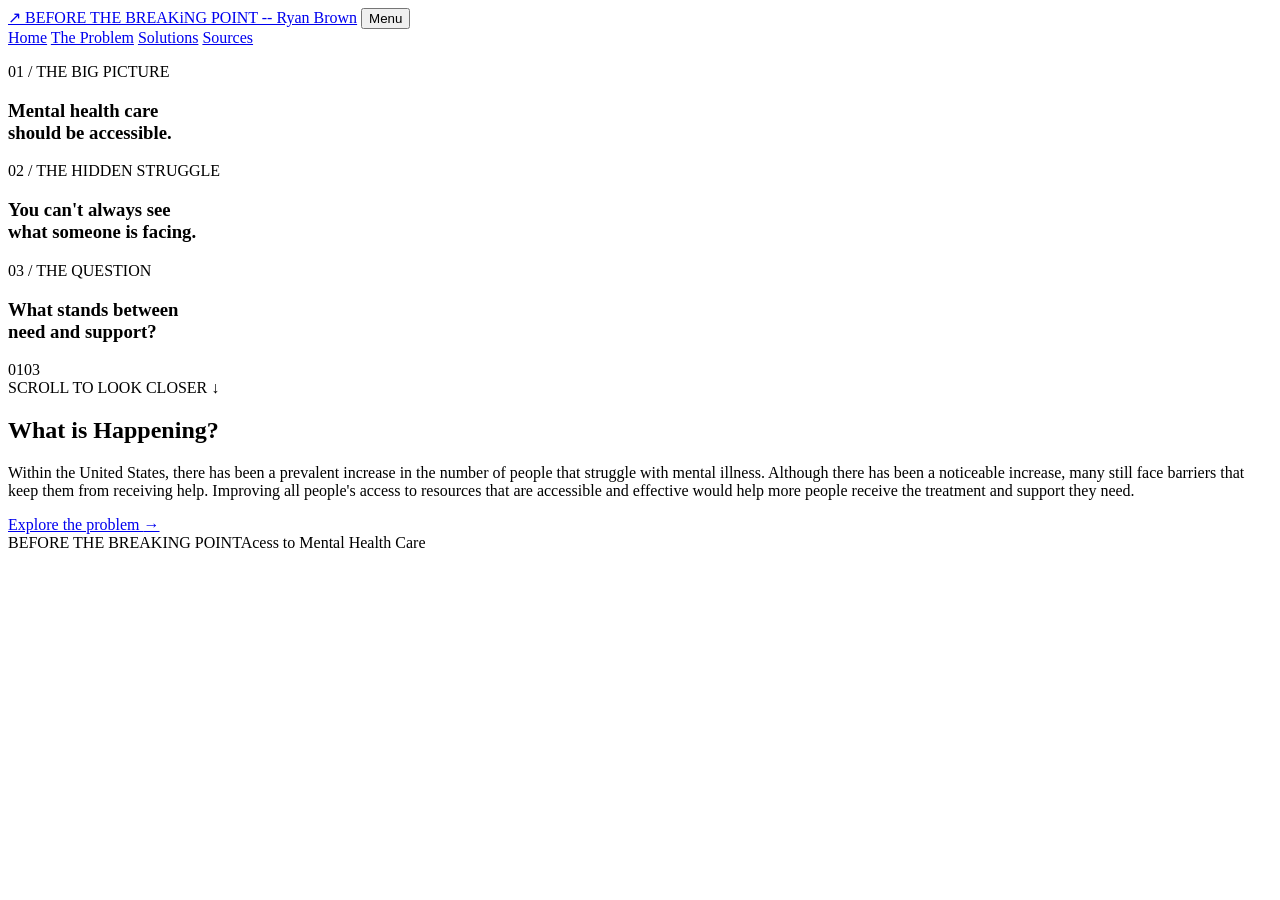
==== index.html @ 6b834db7 "Add files via upload" ====
<!doctype html>
<html lang="en">
<head>
  <meta charset="utf-8">
  <meta name="viewport" content="width=device-width, initial-scale=1">
  <meta name="description" content="Home — Before the Breaking Point">
  <title>Home — Before the Breaking Point</title>
  <link rel="stylesheet" href="assets/style.css">
  <script src="assets/site.js" defer></script>
</head>
<body>
  <header class="site-header">
    <a class="brand" href="index.html"><span class="brand-mark">↗</span> BEFORE THE BREAKiNG POINT -- Ryan Brown</a>
    <button class="menu-toggle" aria-expanded="false" aria-controls="site-nav">Menu</button>
    <nav id="site-nav" class="site-nav" aria-label="Main navigation"><a class="active" href="index.html">Home</a>
<a  href="problem.html">The Problem</a>
<a  href="solutions.html">Solutions</a>
<a  href="sources.html">Sources</a></nav>
  </header>
  <main>
    <section class="zoom-journey" aria-label="Home scroll zoom story">
      <div class="zoom-stage">
        
      <article class="zoom-scene scene-0" data-index="0" style="--scene-image:url('https://flushinghospital.org/newsletter/wp-content/uploads/2024/11/GettyImages-1886286537.jpg')">
        <div class="scene-tint"></div>
        <div class="scene-copy">
          <p class="eyebrow">01 / THE BIG PICTURE</p>
          <h1>Mental health care<br>should be accessible.</h1>
        </div>
      </article>
      <article class="zoom-scene scene-1" data-index="1" style="--scene-image:url('https://www.ellucian.com/files/2026-08/news-image-new-ellucian-survey-finds-56-college-students-are-employed-full-time-89-would-change.jpg')">
        <div class="scene-tint"></div>
        <div class="scene-copy">
          <p class="eyebrow">02 / THE HIDDEN STRUGGLE</p>
          <h1>You can't always see<br>what someone is facing.</h1>
        </div>
      </article>
      <article class="zoom-scene scene-2" data-index="2" style="--scene-image:url('https://cdn.sanity.io/images/eztzxh9q/production/2fc4158123b849e91a7dadde1c48cd5a7615008e-2120x1414.jpg?w=828&q=75&fit=clip&auto=format')">
        <div class="scene-tint"></div>
        <div class="scene-copy">
          <p class="eyebrow">03 / THE QUESTION</p>
          <h1>What stands between<br>need and support?</h1>
        </div>
      </article>
        <div class="progress"><span id="progress-number">01</span><span class="progress-track"><i id="progress-fill"></i></span><span>03</span></div>
        <div class="scroll-hint">SCROLL TO LOOK CLOSER <span>↓</span></div>
      </div>
      <div class="scroll-length" aria-hidden="true"><div></div><div></div><div></div></div>
    </section>
    <section class="page-content">
      <h2>What is Happening?</h2>
      <p class="content-intro">Within the United States, there has been a prevalent increase in the number of people that struggle with mental illness. Although there has been a noticeable increase, many still face barriers that keep them from receiving help. Improving all people's access to resources that are accessible and effective would help more people receive the treatment and support they need.</p>
      
      
      <a class="next-button" href="problem.html">Explore the problem <span aria-hidden="true">→</span></a>
    </section>
  </main>
  <footer><span>BEFORE THE BREAKING POINT</span><span>Acess to Mental Health Care</span></footer>
</body>
</html>
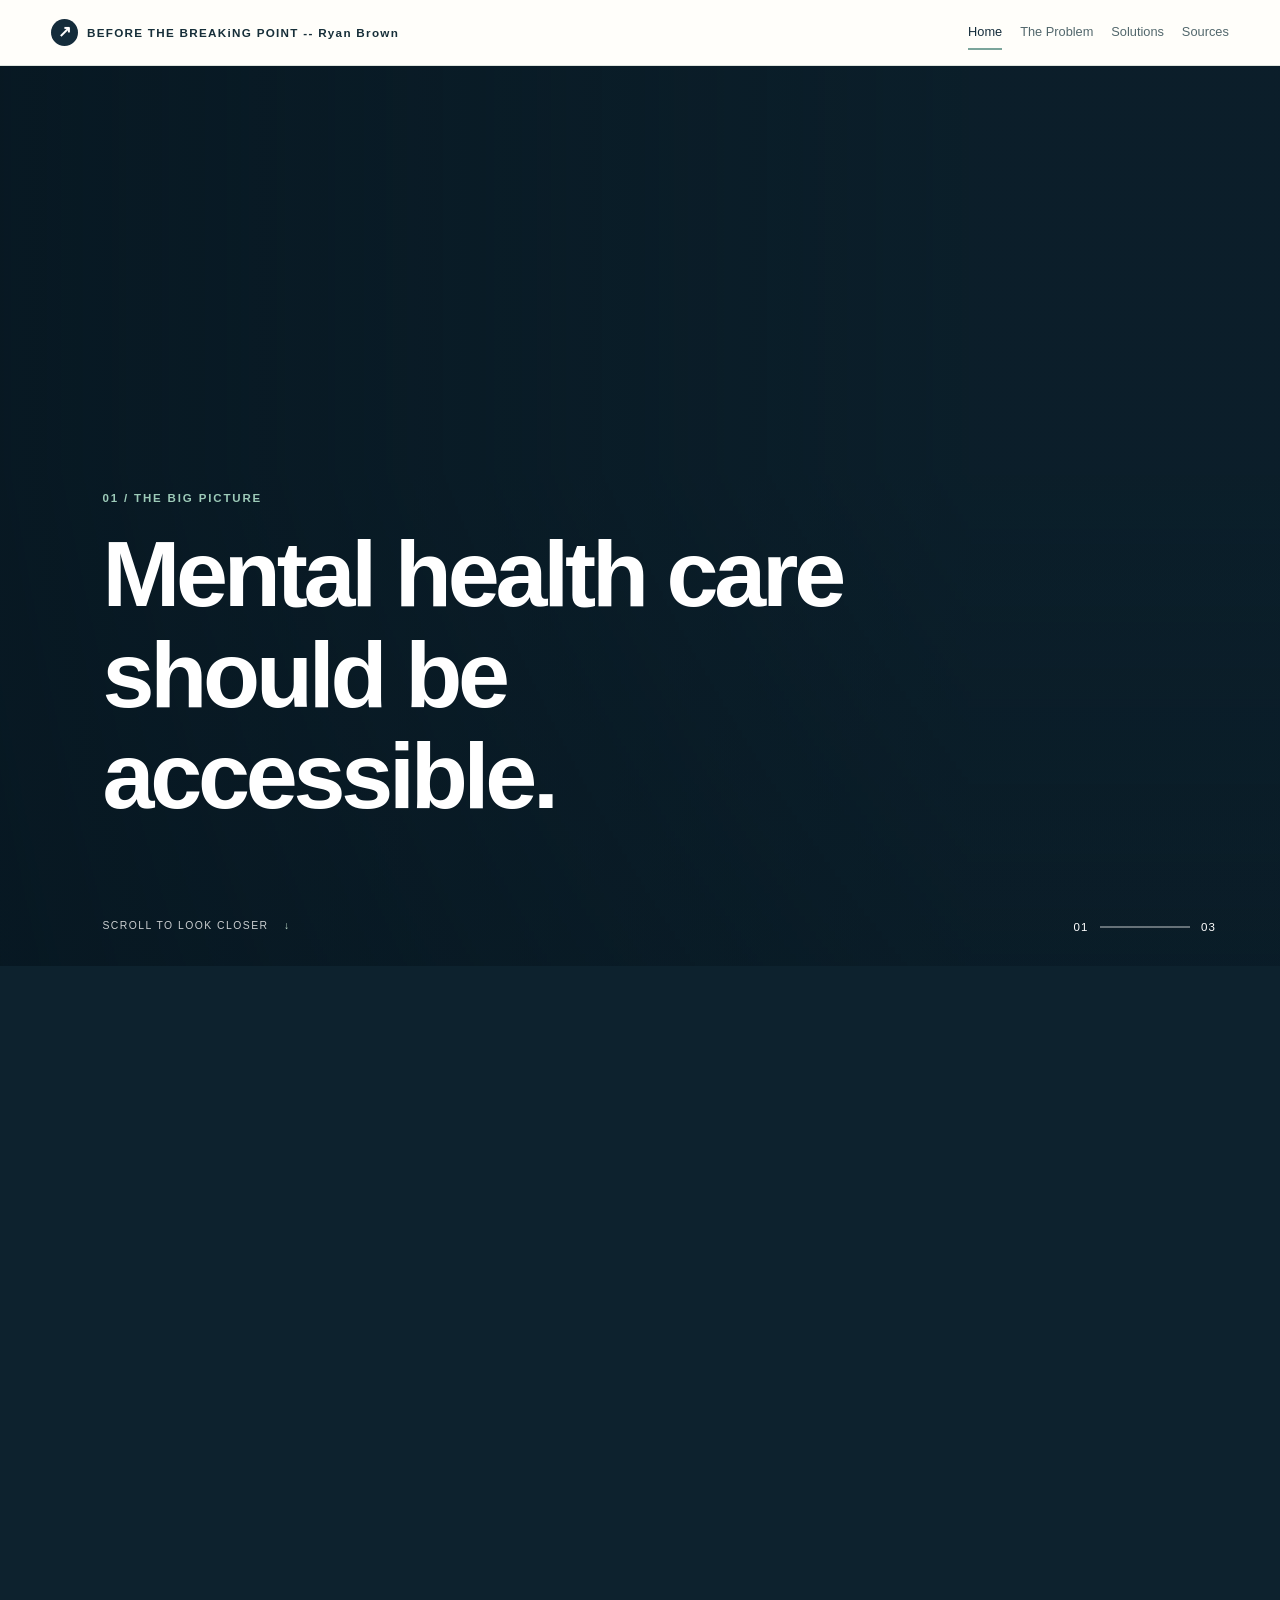
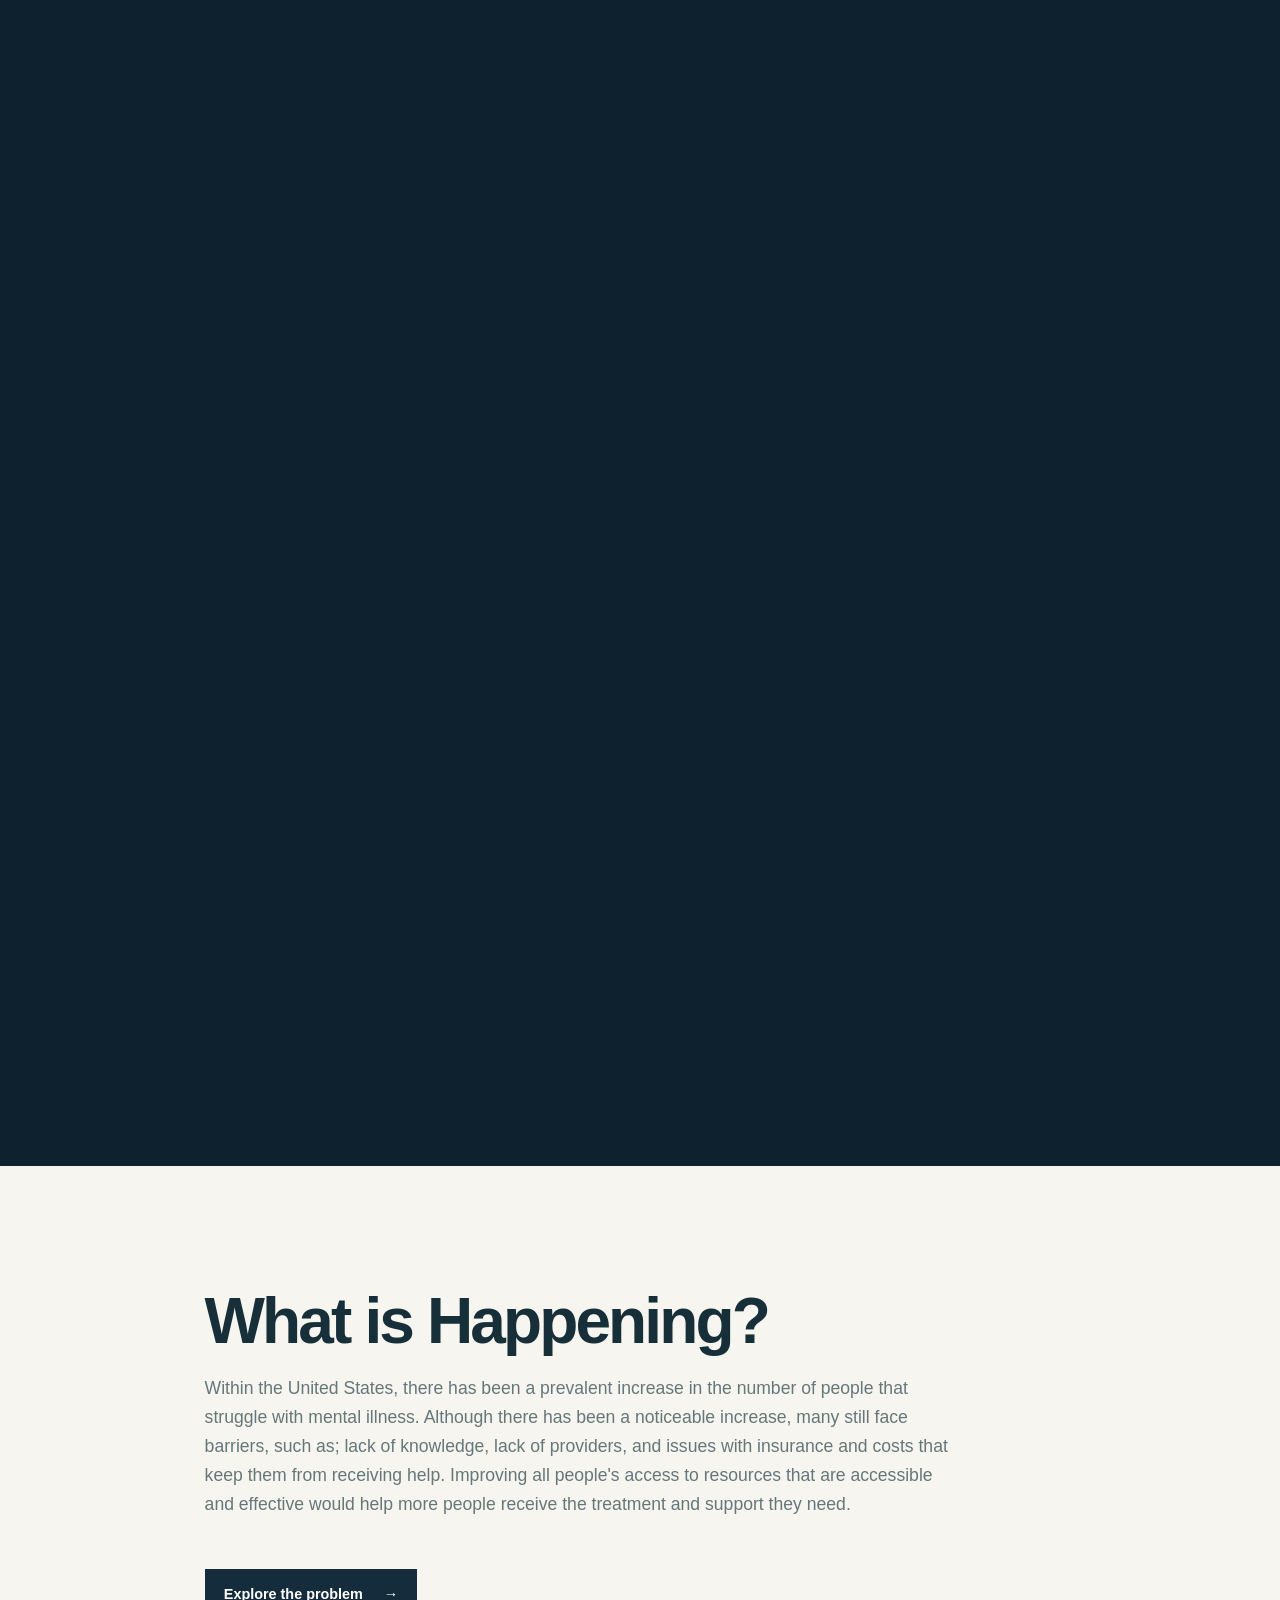
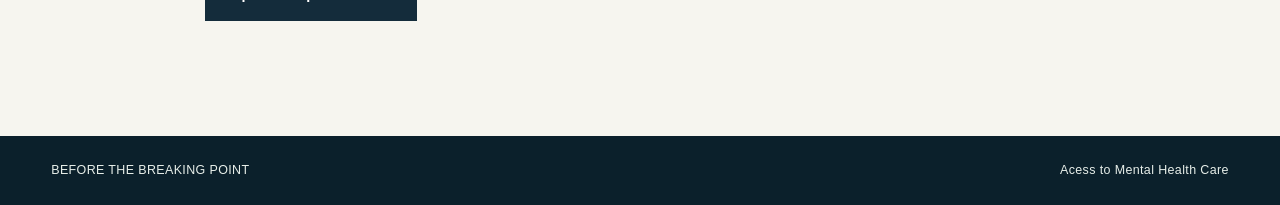
==== commit 3c8ba07c: "Update index.html" ====
--- a/index.html
+++ b/index.html
@@ -49,7 +49,7 @@
     </section>
     <section class="page-content">
       <h2>What is Happening?</h2>
-      <p class="content-intro">Within the United States, there has been a prevalent increase in the number of people that struggle with mental illness. Although there has been a noticeable increase, many still face barriers that keep them from receiving help. Improving all people's access to resources that are accessible and effective would help more people receive the treatment and support they need.</p>
+      <p class="content-intro">Within the United States, there has been a prevalent increase in the number of people that struggle with mental illness. Although there has been a noticeable increase, many still face barriers, such as; lack of knowledge, lack of providers, and issues with insurance and costs that keep them from receiving help. Improving all people's access to resources that are accessible and effective would help more people receive the treatment and support they need.</p>
       
       
       <a class="next-button" href="problem.html">Explore the problem <span aria-hidden="true">→</span></a>
@@ -57,4 +57,4 @@
   </main>
   <footer><span>BEFORE THE BREAKING POINT</span><span>Acess to Mental Health Care</span></footer>
 </body>
-</html>+</html>
--- a/assets/style.css
+++ b/assets/style.css
@@ -0,0 +1,67 @@
+@import url('https://fonts.googleapis.com/css2?family=DM+Sans:wght@400;500;600;700&family=Manrope:wght@400;500;600;700;800&display=swap');
+:root{--navy:#142c3b;--teal:#7ba59b;--green:#c3dfce;--cream:#f6f5ef;--paper:#fffefa;--ink:#172f39;--muted:#66777a}
+*{box-sizing:border-box}html{scroll-behavior:smooth}body{margin:0;background:var(--cream);color:var(--ink);font-family:"DM Sans",sans-serif;line-height:1.65}a{color:inherit}
+.site-header{position:sticky;top:0;z-index:100;display:flex;justify-content:space-between;align-items:center;gap:1.2rem;padding:.9rem clamp(1rem,4vw,3.5rem);background:rgba(255,254,250,.95);backdrop-filter:blur(14px);border-bottom:1px solid #dfe5df}
+.brand{display:inline-flex;align-items:center;gap:.55rem;text-decoration:none;font-size:.73rem;font-weight:800;letter-spacing:.11em;white-space:nowrap}.brand-mark{display:grid;place-items:center;width:27px;height:27px;border-radius:50%;background:var(--navy);color:white;font-size:1rem}
+.site-nav{display:flex;align-items:center;gap:clamp(.55rem,1.4vw,1.2rem)}.site-nav a{font-size:.8rem;text-decoration:none;color:#52676c;padding:.4rem 0;border-bottom:2px solid transparent}.site-nav a:hover,.site-nav a.active{color:var(--navy);border-color:var(--teal)}.menu-toggle{display:none;background:transparent;border:1px solid #dfe5df;border-radius:99px;padding:.5rem .85rem}
+h1,h2,h3{font-family:Manrope,sans-serif;letter-spacing:-.045em;line-height:1.08}h1{font-size:clamp(3rem,7.3vw,7rem);margin:.5rem 0 1.4rem;font-weight:700}h2{font-size:clamp(2.4rem,5vw,4.8rem);margin:.4rem 0 1rem}.eyebrow{margin:0 0 1rem;color:#9dcbb9;font-size:.72rem;font-weight:800;letter-spacing:.16em;text-transform:uppercase}
+.zoom-journey{position:relative;height:300vh;background:#0d222e}.zoom-stage{position:sticky;top:0;height:calc(100vh - 0px);overflow:hidden;isolation:isolate;background:#0d222e}
+.zoom-scene{position:absolute;inset:0;visibility:hidden;opacity:0;overflow:hidden;background-image:var(--scene-image);background-size:cover;background-position:center;transform:scale(1);transform-origin:var(--focus-x,65%) var(--focus-y,43%);will-change:transform,clip-path,opacity}
+.zoom-scene::before{content:"";position:absolute;inset:-3%;background-image:var(--scene-image);background-size:cover;background-position:center;transform:scale(1.02);will-change:transform}
+.zoom-scene.active{visibility:visible}
+.scene-tint{position:absolute;inset:0;z-index:1;background:linear-gradient(90deg,rgba(7,23,33,.83),rgba(7,23,33,.3) 76%),linear-gradient(0deg,rgba(7,23,33,.25),transparent 55%)}
+.scene-copy{position:absolute;z-index:3;left:clamp(1.4rem,8vw,7rem);bottom:clamp(5rem,13vh,9rem);max-width:760px;color:white;opacity:0;transform:translateY(18px);transition:opacity .3s ease,transform .3s ease;pointer-events:none}
+.zoom-scene.active .scene-copy{opacity:1;transform:translateY(0)}
+.scene-copy h1{max-width:820px}.scene-description{max-width:520px;color:#e0e7e7;font-size:clamp(1rem,1.4vw,1.2rem)}
+.progress{position:absolute;z-index:20;right:clamp(1.2rem,5vw,4rem);bottom:1.8rem;display:flex;align-items:center;gap:.7rem;color:white;font-size:.72rem;letter-spacing:.1em}.progress-track{width:90px;height:2px;background:#ffffff60}.progress-track i{display:block;width:0;height:100%;background:#c3dfce}
+.scroll-hint{position:absolute;z-index:20;left:clamp(1.4rem,8vw,7rem);bottom:2rem;color:#ffffffc9;font-size:.65rem;letter-spacing:.14em}.scroll-hint span{color:#c3dfce;margin-left:.7rem}
+.scroll-length{height:300vh;margin-top:-300vh;position:relative;pointer-events:none}.scroll-length div{height:100vh}
+.page-content{max-width:1050px;margin:auto;padding:clamp(4rem,9vw,8rem) clamp(1.3rem,7vw,6rem)}.page-content .eyebrow{color:#668c83}.page-content h2{max-width:800px}.content-intro{max-width:760px;color:var(--muted);font-size:1.1rem}
+.research-placeholder{margin-top:2rem;padding:1.5rem 1.7rem;border-left:3px solid var(--teal);background:#e8eee7}.research-placeholder p{color:#52676c}.small-note{font-size:.85rem;color:#8a6b37!important}
+.next-button{display:inline-flex;align-items:center;gap:1.3rem;margin-top:2rem;padding:.9rem 1.2rem;background:var(--navy);color:white;text-decoration:none;font-size:.9rem;font-weight:700}.next-button:hover{background:#203e4b}
+footer{display:flex;justify-content:space-between;gap:1rem;flex-wrap:wrap;background:#0b202b;color:#e7eee9;padding:1.5rem clamp(1rem,4vw,3.5rem);font-size:.78rem;letter-spacing:.03em}
+@media(max-width:900px){.site-header{flex-wrap:wrap}.menu-toggle{display:block}.site-nav{display:none;width:100%;flex-wrap:wrap;padding:.5rem 0}.site-nav.open{display:flex}.site-nav a{margin-right:.55rem}}
+@media(max-width:600px){.zoom-journey{height:270vh}.scroll-length{height:270vh;margin-top:-270vh}.scroll-length div{height:90vh}.scene-copy{left:1.4rem;right:1.4rem;bottom:5rem}.scroll-hint{display:none}.progress{bottom:1rem}.progress-track{width:60px}}
+@media(prefers-reduced-motion:reduce){html{scroll-behavior:auto}.scene-copy{transition:none}}
+.research-visual {
+  margin: 36px 0;
+  width: 100%;
+}
+
+.research-visual img {
+  display: block;
+  width: 100%;
+  max-width: 800px;
+  height: auto;
+  margin: 0 auto;
+  border-radius: 8px;
+}
+
+.research-visual figcaption {
+  max-width: 800px;
+  margin: 10px auto 0;
+  font-size: 0.85rem;
+  line-height: 1.5;
+  color: #777;
+  text-align: center;
+}
+
+.research-visual .graph-description {
+  max-width: 800px;
+  margin: 0 auto 16px;
+  font-size: 1.1rem;
+  font-weight: 700;
+  line-height: 1.5;
+  color: #222;
+  text-align: center;
+}
+
+.research-visual .graph-source {
+  display: block;
+  max-width: 800px;
+  margin: 10px auto 0;
+  font-size: 0.8rem;
+  font-weight: 400;
+  color: #777;
+  text-align: center;
+}
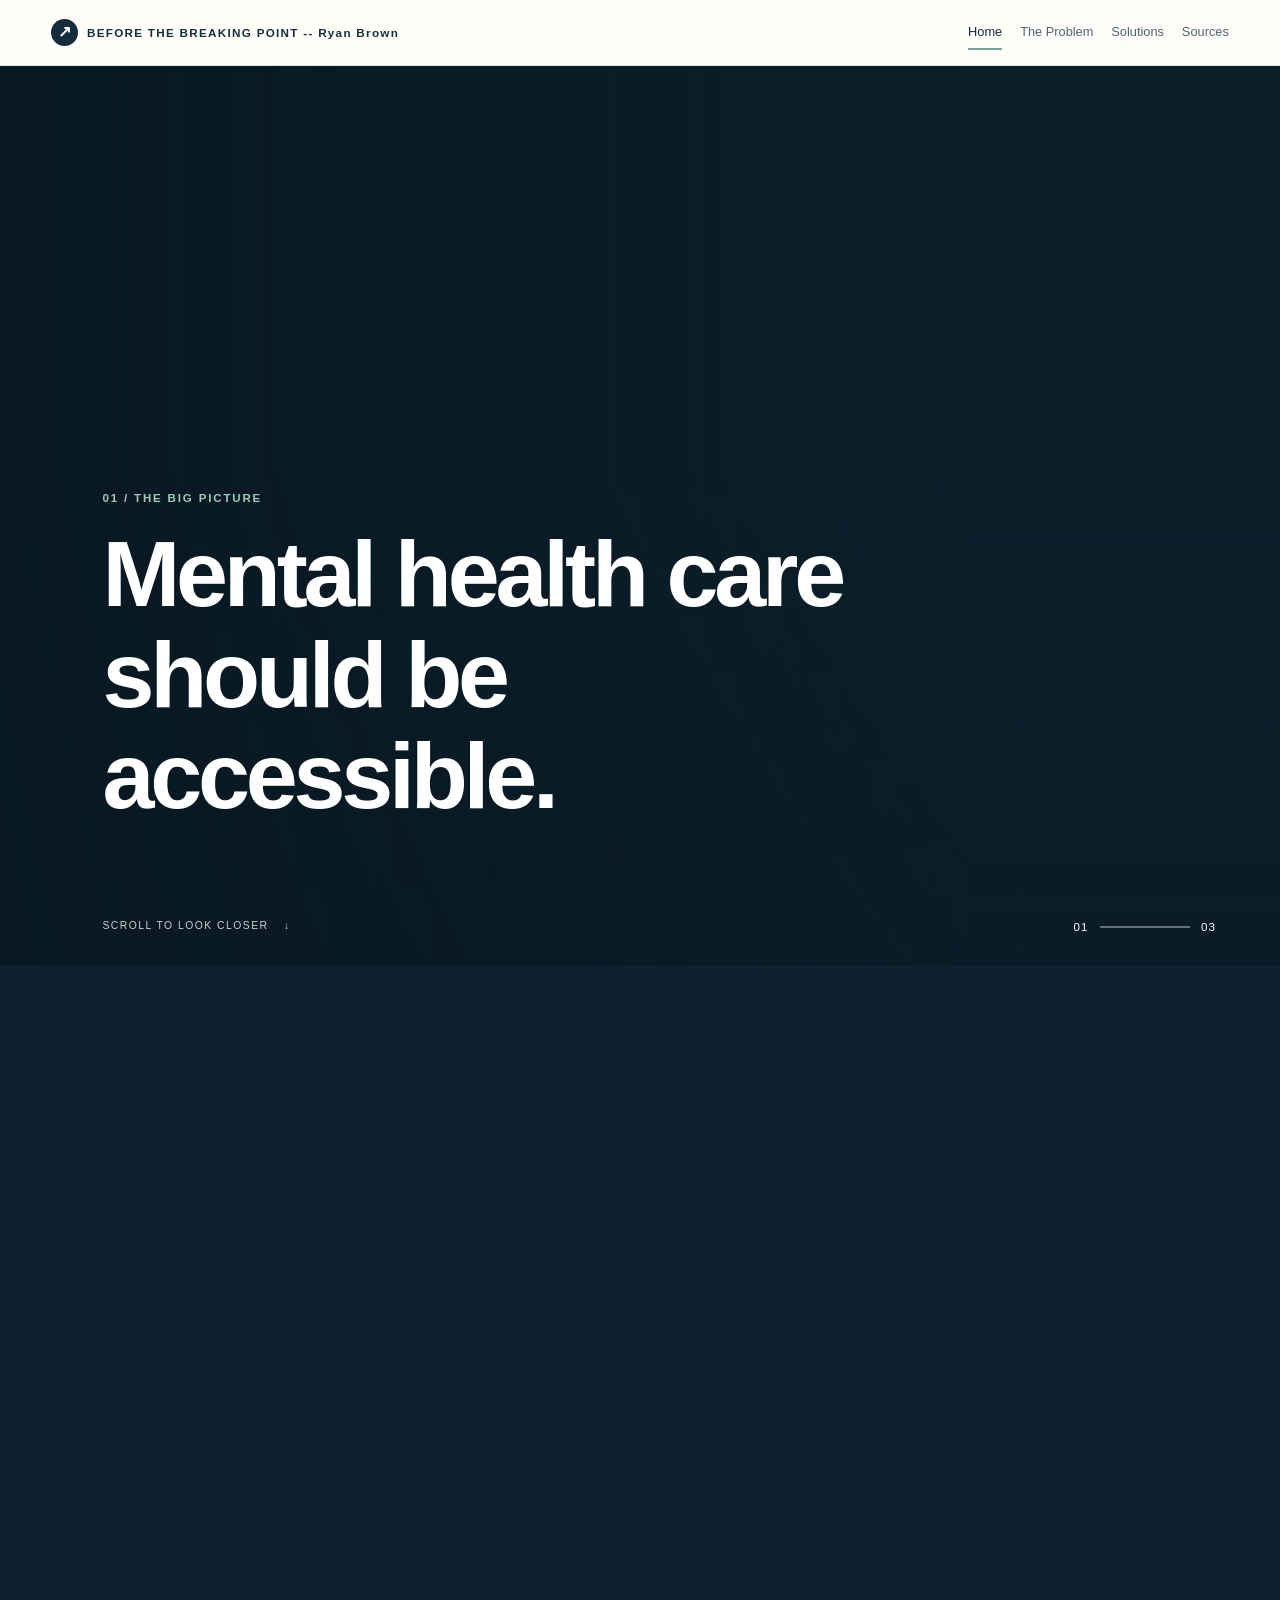
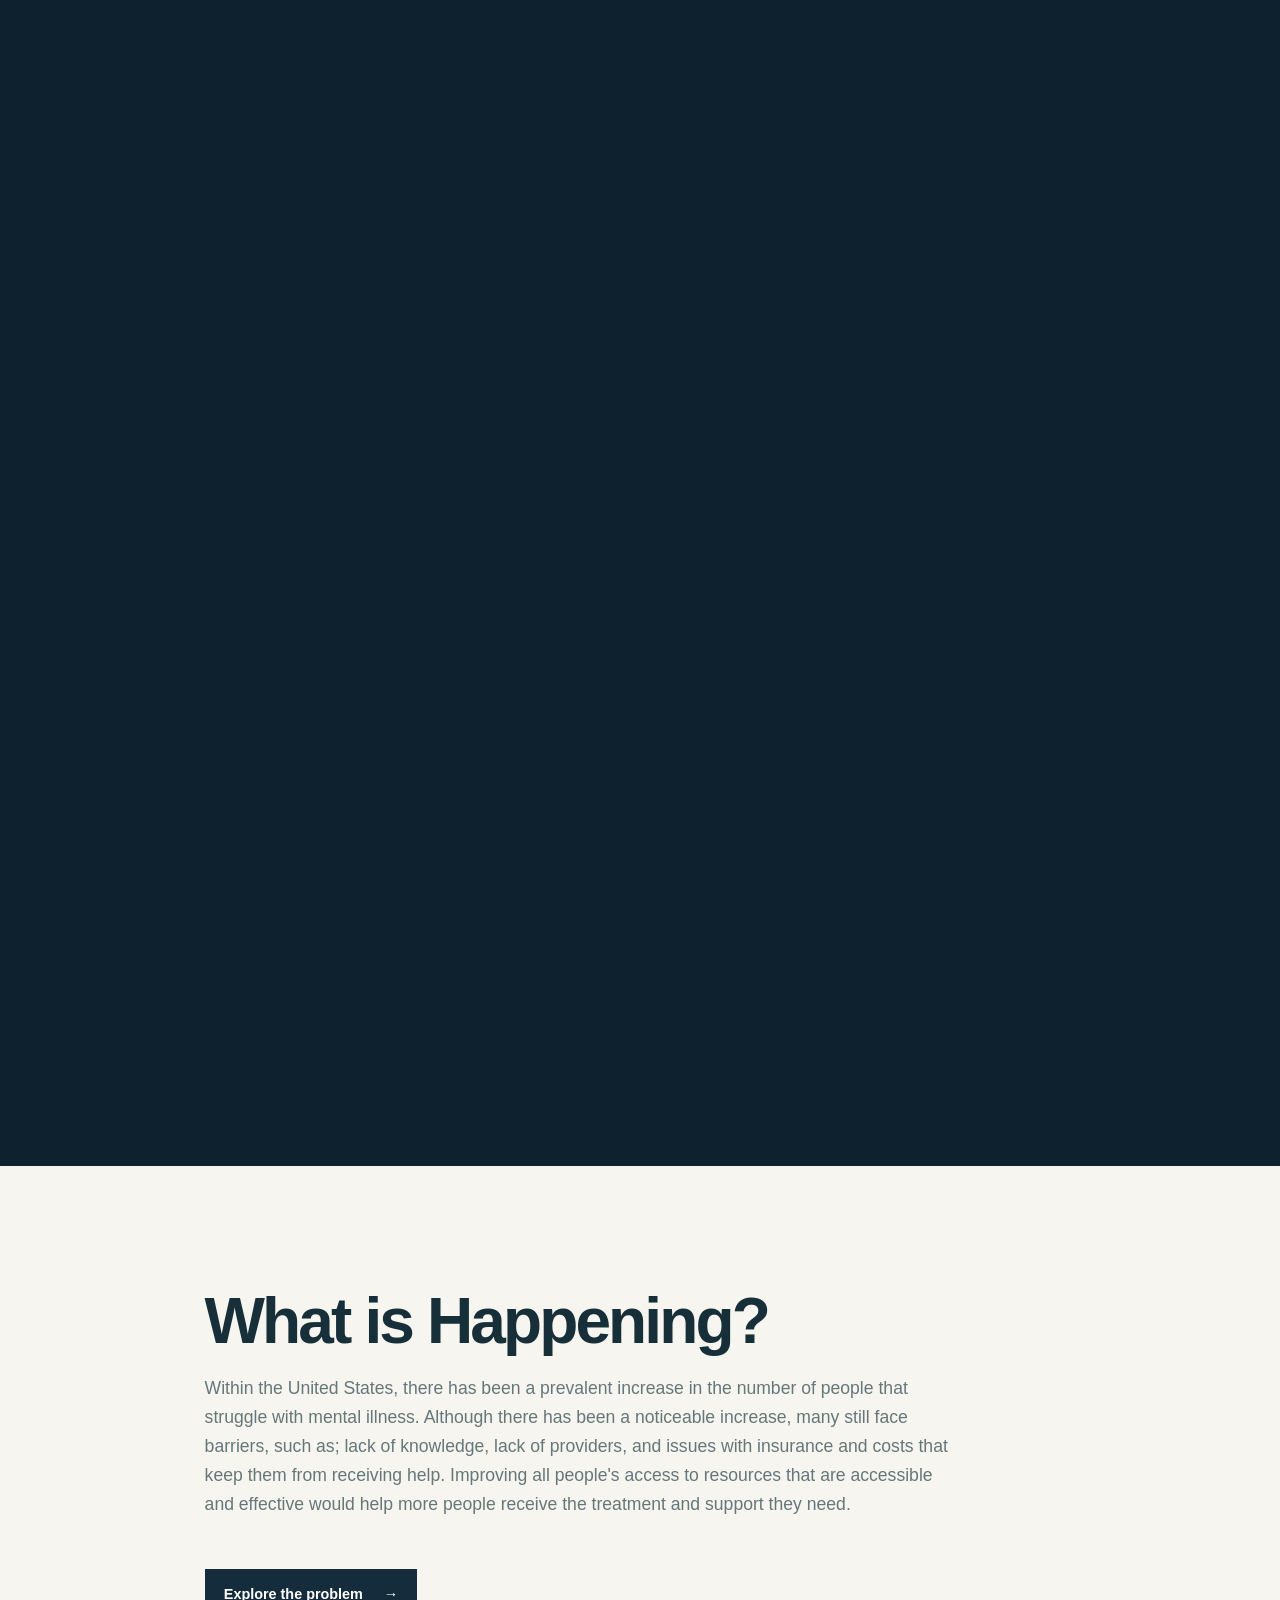
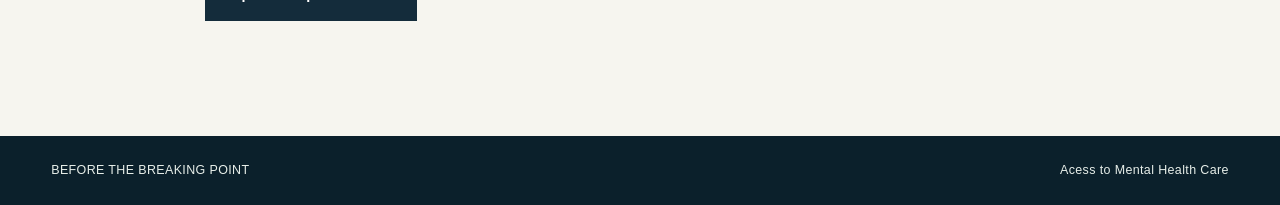
==== commit 35c98e63: "Update index.html" ====
--- a/index.html
+++ b/index.html
@@ -10,7 +10,7 @@
 </head>
 <body>
   <header class="site-header">
-    <a class="brand" href="index.html"><span class="brand-mark">↗</span> BEFORE THE BREAKiNG POINT -- Ryan Brown</a>
+    <a class="brand" href="index.html"><span class="brand-mark">↗</span> BEFORE THE BREAKING POINT -- Ryan Brown</a>
     <button class="menu-toggle" aria-expanded="false" aria-controls="site-nav">Menu</button>
     <nav id="site-nav" class="site-nav" aria-label="Main navigation"><a class="active" href="index.html">Home</a>
 <a  href="problem.html">The Problem</a>
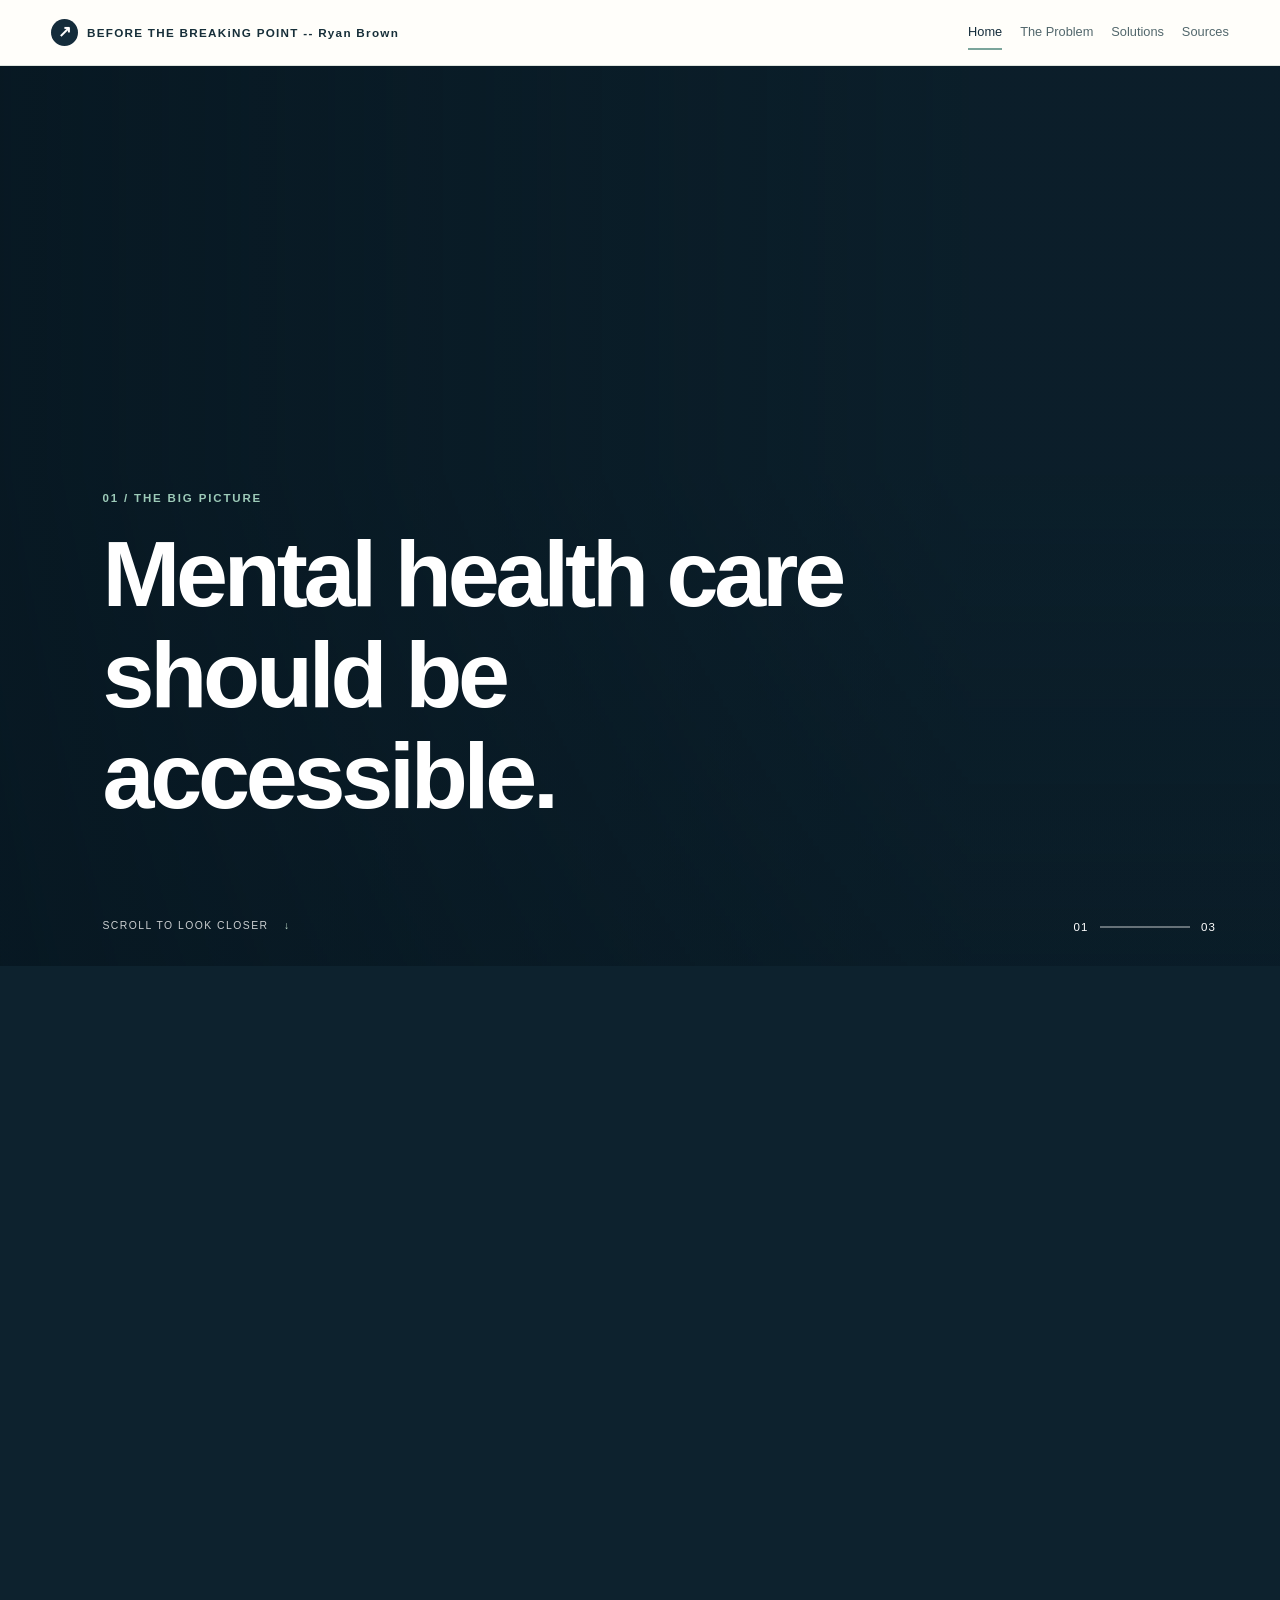
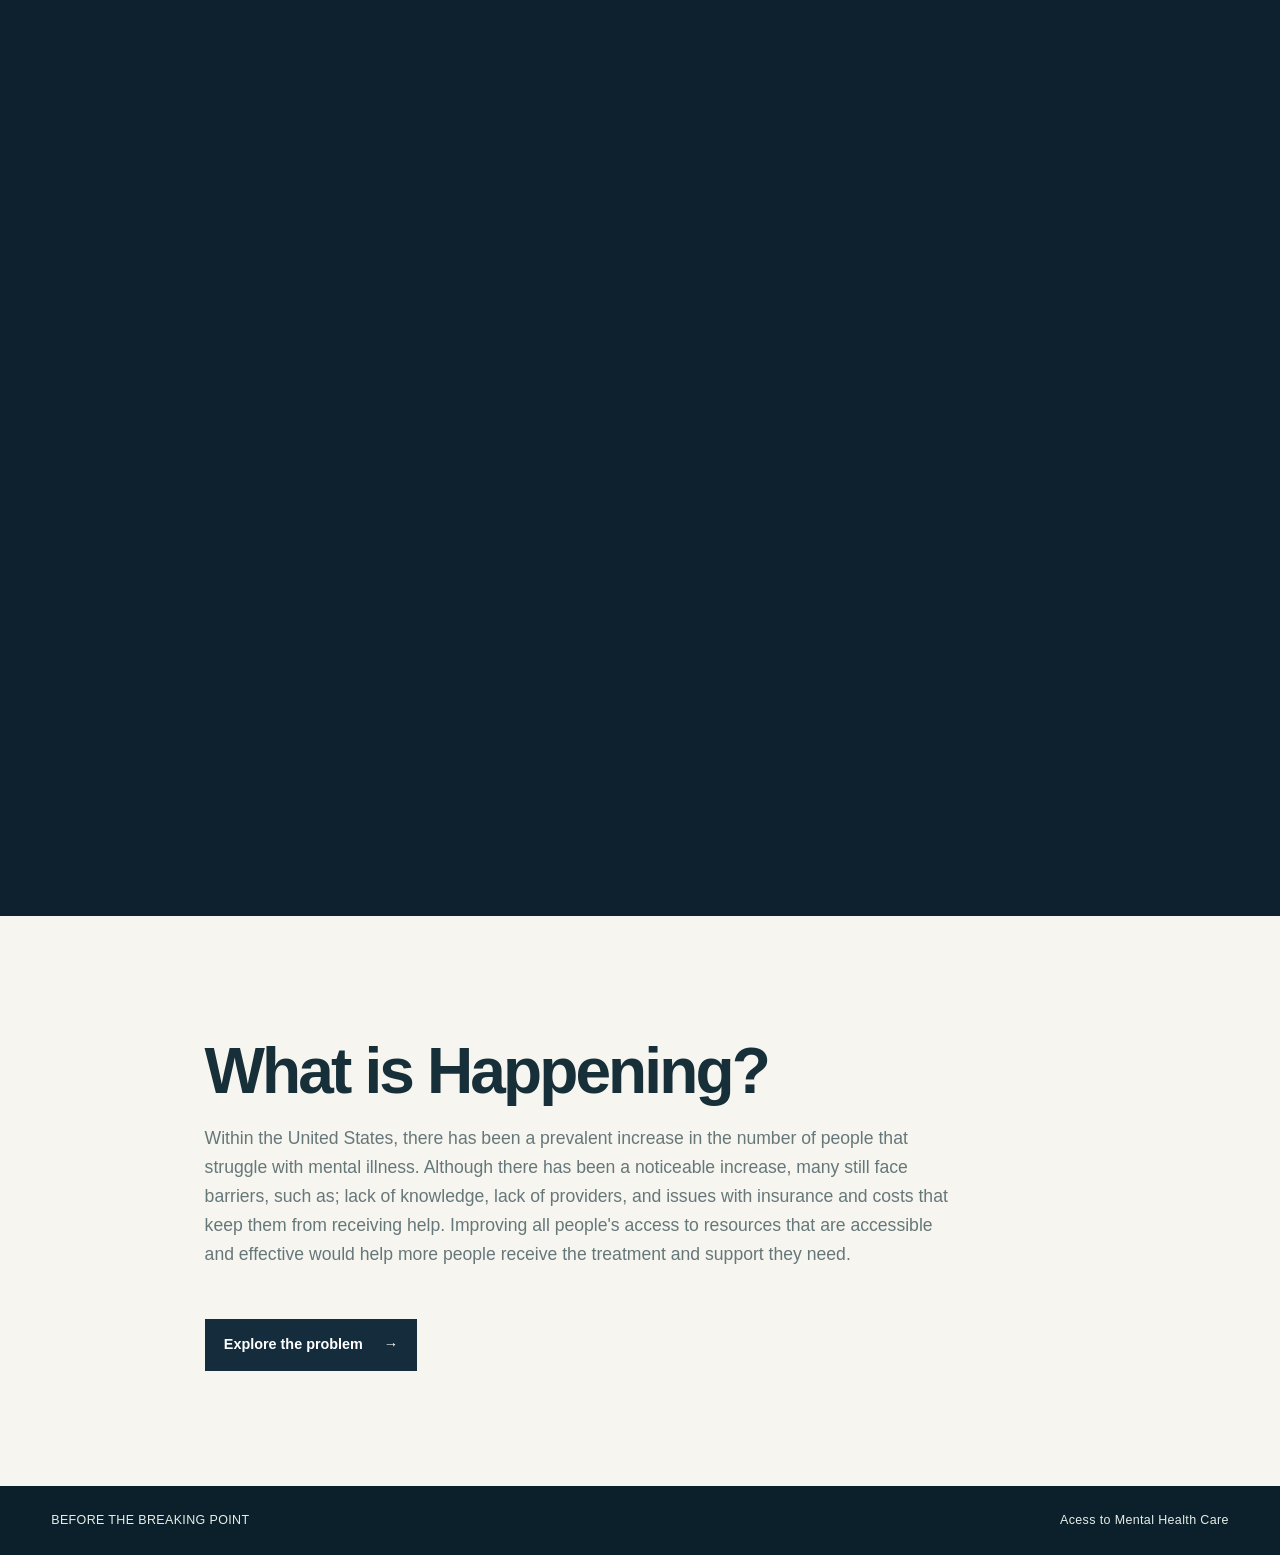
==== commit cf52ed68: "Add files via upload" ====
--- a/index.html
+++ b/index.html
@@ -10,7 +10,7 @@
 </head>
 <body>
   <header class="site-header">
-    <a class="brand" href="index.html"><span class="brand-mark">↗</span> BEFORE THE BREAKING POINT -- Ryan Brown</a>
+    <a class="brand" href="index.html"><span class="brand-mark">↗</span> BEFORE THE BREAKiNG POINT -- Ryan Brown</a>
     <button class="menu-toggle" aria-expanded="false" aria-controls="site-nav">Menu</button>
     <nav id="site-nav" class="site-nav" aria-label="Main navigation"><a class="active" href="index.html">Home</a>
 <a  href="problem.html">The Problem</a>
@@ -57,4 +57,4 @@
   </main>
   <footer><span>BEFORE THE BREAKING POINT</span><span>Acess to Mental Health Care</span></footer>
 </body>
-</html>
+</html>
--- a/assets/style.css
+++ b/assets/style.css
@@ -5,7 +5,7 @@
 .brand{display:inline-flex;align-items:center;gap:.55rem;text-decoration:none;font-size:.73rem;font-weight:800;letter-spacing:.11em;white-space:nowrap}.brand-mark{display:grid;place-items:center;width:27px;height:27px;border-radius:50%;background:var(--navy);color:white;font-size:1rem}
 .site-nav{display:flex;align-items:center;gap:clamp(.55rem,1.4vw,1.2rem)}.site-nav a{font-size:.8rem;text-decoration:none;color:#52676c;padding:.4rem 0;border-bottom:2px solid transparent}.site-nav a:hover,.site-nav a.active{color:var(--navy);border-color:var(--teal)}.menu-toggle{display:none;background:transparent;border:1px solid #dfe5df;border-radius:99px;padding:.5rem .85rem}
 h1,h2,h3{font-family:Manrope,sans-serif;letter-spacing:-.045em;line-height:1.08}h1{font-size:clamp(3rem,7.3vw,7rem);margin:.5rem 0 1.4rem;font-weight:700}h2{font-size:clamp(2.4rem,5vw,4.8rem);margin:.4rem 0 1rem}.eyebrow{margin:0 0 1rem;color:#9dcbb9;font-size:.72rem;font-weight:800;letter-spacing:.16em;text-transform:uppercase}
-.zoom-journey{position:relative;height:300vh;background:#0d222e}.zoom-stage{position:sticky;top:0;height:calc(100vh - 0px);overflow:hidden;isolation:isolate;background:#0d222e}
+.zoom-journey{position:relative;height:450vh;background:#0d222e}.zoom-stage{position:sticky;top:0;height:calc(100vh - 0px);overflow:hidden;isolation:isolate;background:#0d222e}
 .zoom-scene{position:absolute;inset:0;visibility:hidden;opacity:0;overflow:hidden;background-image:var(--scene-image);background-size:cover;background-position:center;transform:scale(1);transform-origin:var(--focus-x,65%) var(--focus-y,43%);will-change:transform,clip-path,opacity}
 .zoom-scene::before{content:"";position:absolute;inset:-3%;background-image:var(--scene-image);background-size:cover;background-position:center;transform:scale(1.02);will-change:transform}
 .zoom-scene.active{visibility:visible}
@@ -15,7 +15,7 @@
 .scene-copy h1{max-width:820px}.scene-description{max-width:520px;color:#e0e7e7;font-size:clamp(1rem,1.4vw,1.2rem)}
 .progress{position:absolute;z-index:20;right:clamp(1.2rem,5vw,4rem);bottom:1.8rem;display:flex;align-items:center;gap:.7rem;color:white;font-size:.72rem;letter-spacing:.1em}.progress-track{width:90px;height:2px;background:#ffffff60}.progress-track i{display:block;width:0;height:100%;background:#c3dfce}
 .scroll-hint{position:absolute;z-index:20;left:clamp(1.4rem,8vw,7rem);bottom:2rem;color:#ffffffc9;font-size:.65rem;letter-spacing:.14em}.scroll-hint span{color:#c3dfce;margin-left:.7rem}
-.scroll-length{height:300vh;margin-top:-300vh;position:relative;pointer-events:none}.scroll-length div{height:100vh}
+.scroll-length{height:450vh;margin-top:-450vh;position:relative;pointer-events:none}.scroll-length div{height:100vh}
 .page-content{max-width:1050px;margin:auto;padding:clamp(4rem,9vw,8rem) clamp(1.3rem,7vw,6rem)}.page-content .eyebrow{color:#668c83}.page-content h2{max-width:800px}.content-intro{max-width:760px;color:var(--muted);font-size:1.1rem}
 .research-placeholder{margin-top:2rem;padding:1.5rem 1.7rem;border-left:3px solid var(--teal);background:#e8eee7}.research-placeholder p{color:#52676c}.small-note{font-size:.85rem;color:#8a6b37!important}
 .next-button{display:inline-flex;align-items:center;gap:1.3rem;margin-top:2rem;padding:.9rem 1.2rem;background:var(--navy);color:white;text-decoration:none;font-size:.9rem;font-weight:700}.next-button:hover{background:#203e4b}
